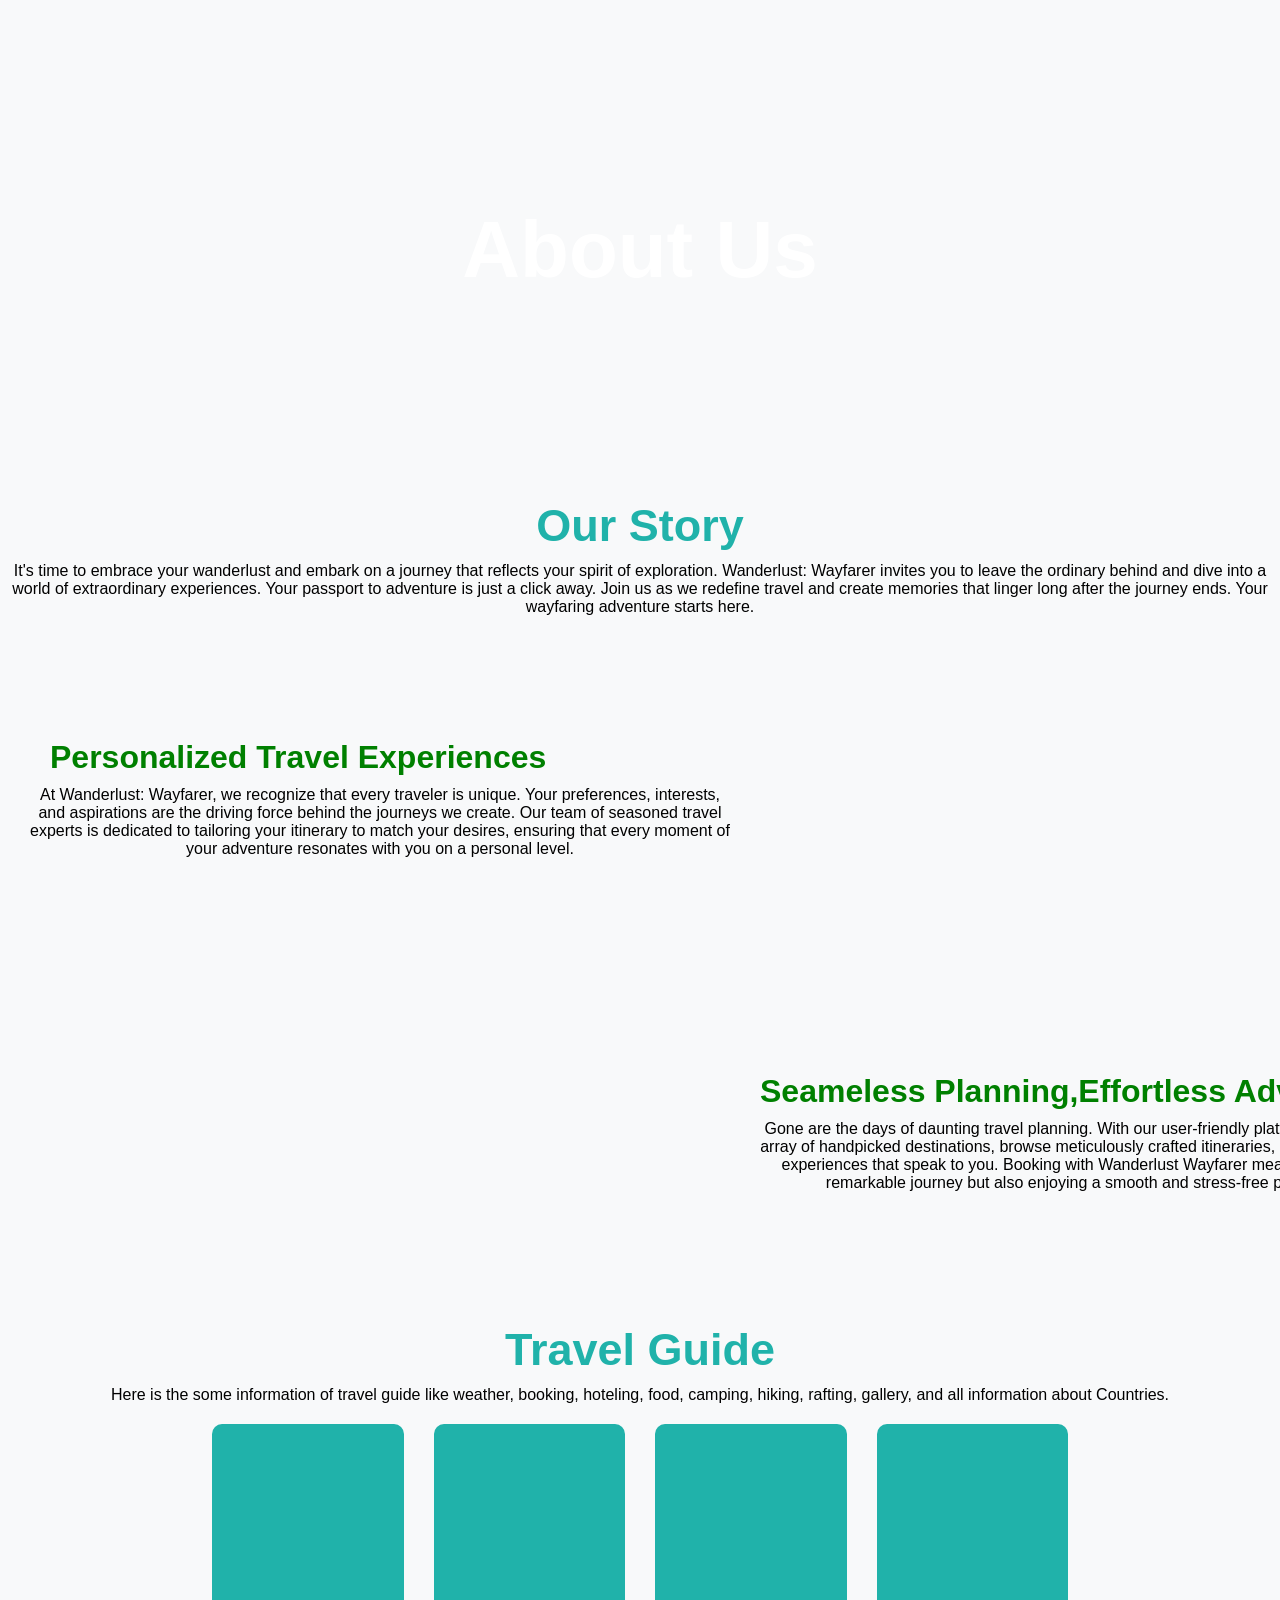
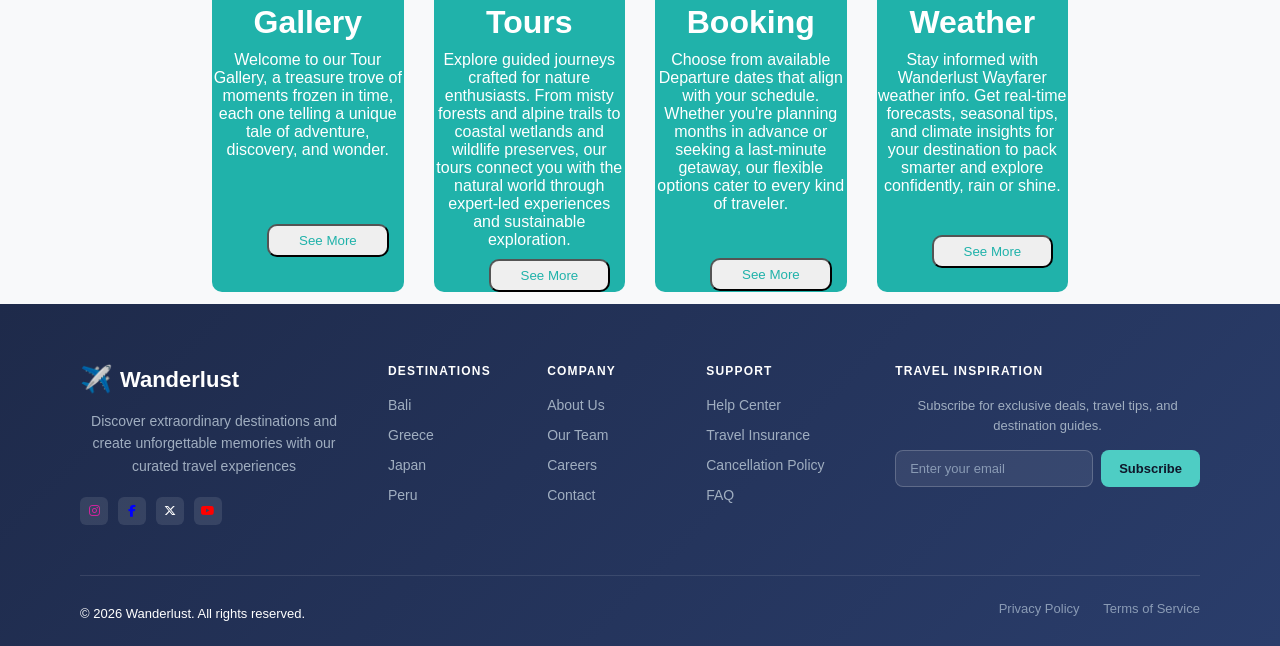
==== project1about.html @ 61381e54 "work" ====
<!DOCTYPE html>
<html lang="en">
<head>
    <meta charset="UTF-8">
    <meta name="viewport" content="width=device-width, initial-scale=1.0">
    <title>Document</title>
    <link rel="stylesheet" href="./project1about.css">
    <link rel="stylesheet" href="https://cdnjs.cloudflare.com/ajax/libs/font-awesome/6.5.0/css/all.min.css">
</head>
<body>
    


<!--first page-->


    <div class="about">
    <h1 style="font-size: 80px;color: white;">About Us</h1>
    </div>
    
    <div class="about1">
    <h1 style="text-align: center;color: lightseagreen;font-size: 45px;">Our Story</h1>
    <p style="text-align: center;margin-top: 10px;color: black;">It's time to embrace your wanderlust and embark on a journey that reflects your spirit of exploration. Wanderlust: Wayfarer invites you to leave the ordinary behind and dive into a world of extraordinary experiences. Your passport to adventure is just a click away. Join us as we redefine travel and create memories that linger long after the journey ends. Your wayfaring adventure starts here.</p>
    </div>

    <div class="about1img">
    <div class="abouttxt">
    <h1 style="color: green;margin-left: 20px;">Personalized Travel Experiences</h1>
    <p style="color: black;">At Wanderlust: Wayfarer, we recognize that every traveler is unique. Your preferences, interests, and aspirations are the driving force behind the journeys we create. Our team of seasoned travel experts is dedicated to tailoring your itinerary to match your desires, ensuring that every moment of your adventure resonates with you on a personal level.</p>
    </div>
    <div class="image1">
    <video autoplay muted loop style="width: 700px;height: 300px;">
    <source src="../../../cssimages/about1v.mp4">
    </video>
    </div>

    <div class="image2">
    <video autoplay muted loop style="width: 700px;height: 300px;">
    <source src="../../../cssimages/about2v.mp4">
    </video>
    </div>
    <div class="abouttxt">
    <h1 style="color: green;">Seameless Planning,Effortless Adventure</h1>
    <p style="color: black;">Gone are the days of daunting travel planning. With our user-friendly platform, you can explore an array of handpicked destinations, browse meticulously crafted itineraries, and effortlessly select the experiences that speak to you. Booking with Wanderlust Wayfarer means not only securing a remarkable journey but also enjoying a smooth and stress-free planning process</p>
    </div>
    </div>
<!--page 2-->
    <div class="travel">
    <h1 style="text-align: center;color:lightseagreen;font-size: 45px;">Travel Guide</h1>
    <p style="text-align: center;color: black;">Here is the some information of travel guide like weather, booking, hoteling, food, camping, hiking, rafting, gallery, and all information about Countries.</p>
    <div class="boxes">
    <div class="box1">
    <div class="box1img"></div>
    <div class="box1content">   
    <h1>Gallery</h1>
    <p>Welcome to our Tour Gallery, a treasure trove of moments frozen in time, each one telling a unique tale of adventure, discovery, and wonder.</p>
    <button style="margin-top: 65px;">See More</button>
    </div>
    </div>
    <div class="box2">
    <div class="box2img"></div>
    <h1>Tours</h1>
    <p>Explore guided journeys crafted for nature enthusiasts. From misty forests and alpine trails to coastal wetlands and wildlife preserves, our tours connect you with the natural world through expert-led experiences and sustainable exploration.</p>
    <button style="margin-top: 10px;">See More</button>
    </div>
    <div class="box3">
    <div class="box3img"></div>
    <h1>Booking</h1>
    <p>Choose from available Departure dates that align with your schedule. Whether you're planning months in advance or seeking a last-minute getaway, our flexible options cater to every kind of traveler.</p>
    <button style="margin-top: 45px;">See More</button>
    </div>
    <div class="box4">
    <div class="box4img"></div>
    <h1>Weather</h1>
    <p>Stay informed with Wanderlust Wayfarer weather info. Get real-time forecasts, seasonal tips, and climate insights for your destination to pack smarter and explore confidently, rain or shine.</p>
    <button style="margin-top: 40px;">See More</button>
    </div>
    </div>
    </div>


<!--footer section-->

    <footer class="wanderlust-footer">
  <div class="footer-container">
    
    <!-- Column 1: Logo & About -->
    <div class="footer-col about-col">
      <div class="footer-logo">
        <span class="logo-icon">✈️</span> Wanderlust
      </div>
      <p class="footer-desc">
        Discover extraordinary destinations and create unforgettable memories with our curated travel experiences
      </p>
      <div class="social-icons">
  <a href="#"><i class="fab fa-instagram"></i></a>
  <a href="#"><i class="fab fa-facebook-f"></i></a>
  <a href="#"><i class="fab fa-x-twitter"></i></a>
  <a href="#"><i class="fab fa-youtube"></i></a>
</div>
    </div>

    <!-- Column 2: Destinations -->
    <div class="footer-col">
      <h4>DESTINATIONS</h4>
      <ul>
        <li><a href="#">Bali</a></li>
        <li><a href="#">Greece</a></li>
        <li><a href="#">Japan</a></li>
        <li><a href="#">Peru</a></li>
      </ul>
    </div>

    <!-- Column 3: Company -->
    <div class="footer-col">
      <h4>COMPANY</h4>
      <ul>
        <li><a href="about.html">About Us</a></li>
        <li><a href="#">Our Team</a></li>
        <li><a href="#">Careers</a></li>
        <li><a href="contact.html">Contact</a></li>
      </ul>
    </div>

    <!-- Column 4: Support -->
    <div class="footer-col">
      <h4>SUPPORT</h4>
      <ul>
        <li><a href="#">Help Center</a></li>
        <li><a href="#">Travel Insurance</a></li>
        <li><a href="#">Cancellation Policy</a></li>
        <li><a href="#">FAQ</a></li>
      </ul>
    </div>

    <!-- Column 5: Travel Inspiration -->
    <div class="footer-col newsletter-col">
      <h4>TRAVEL INSPIRATION</h4>
      <p>Subscribe for exclusive deals, travel tips, and destination guides.</p>
      <div class="subscribe-box">
        <input type="email" placeholder="Enter your email">
        <button type="submit">Subscribe</button>
      </div>
    </div>

  </div>

  <div class="footer-bottom">
    <p>© 2026 Wanderlust. All rights reserved.</p>
    <div class="bottom-links">
      <a href="#">Privacy Policy</a>
      <a href="#">Terms of Service</a>
    </div>
  </div>
</footer>

   </body>
   </html>
---- project1about.css ----
*{
    margin: 0;
    padding: 0;
    box-sizing: border-box;
}
.about{
    height: 500px;
    width: 100%;
    background-image: url(../../../cssimages/about.jpg);
    background-repeat: no-repeat;
    background-size: cover;
    background-position: center;

    display: flex;
    justify-content: center;
    align-items: center;
}
.about1img{
    display: grid;
    grid-template-columns:1fr 1fr;
    gap: 30px;
    align-items: center;
    padding: 30px;
    
}

/*.image1video{
    width: 100%;
    height: 400px;
    object-fit: cover;
    border-radius: 10px;
}*/
.about1img .image1{
    
    background-repeat: no-repeat;
    background-size: cover;
    background-position: center;

}
.about1img .image2{
    
    background-repeat: no-repeat;
    background-size: cover;
    background-position: center;

}
.image1 .image2{
    display: flex;
    align-items: center;
    justify-content: space-between;
    gap: 30px;
    margin: 50px 0;
}
.boxes{
    height: 500px;
    width: 70%;
    /*border: 2px solid black;*/
    display: grid;
    grid-template-columns: repeat(4,1fr);
    gap: 30px;
    padding: 20px;
    margin: auto;
    position: relative;
}
.boxes .box1{
    background-color: lightseagreen;
    /*border: 2px solid green;*/
    border-radius: 10px;
}
.boxes .box2{
    background-color: lightseagreen;
    /*border: 2px solid green;*/
    border-radius: 10px;
}
.boxes .box3{
    background-color: lightseagreen;
    /*border: 2px solid green;*/
    border-radius: 10px;
}
.boxes .box4{
    background-color: lightseagreen;
    /*border: 2px solid green;*/
    border-radius: 10px;
}
.travel h1,p{
    color: white;
    text-align: center;
    margin-top: 10px;
}
.travel button{
    padding: 7px 30px;
    border-radius: 10px;
    margin-left: 55px;
    color:lightseagreen;
    text-align: center;
}
.boxes .box1img{
    height: 150px;
    width: 150px;
    background-image: url(../../../cssimages/gallery1.jpg);
    background-repeat: no-repeat;
    background-size: cover;
    background-position: center;
    border-radius: 50%;
    margin: auto;
    margin-top: 20px;
}
/*.box1content{
    position: absolute;
    top: 50px;
    left: 0;
}*/
.boxes .box2img{
    height: 150px;
    width: 150px;
    background-image: url(../../../cssimages/booking1.jpg);
    background-repeat: no-repeat;
    background-size: cover;
    background-position: center;
    border-radius: 50%;
    margin: auto;
    margin-top: 20px;
}
.boxes .box3img{
    height: 150px;
    width: 150px;
    background-image: url(../../../cssimages/tour1.jpg);
    background-repeat: no-repeat;
    background-size: cover;
    background-position: center;
    border-radius: 50%;
    margin: auto;
    margin-top: 20px;
}
.boxes .box4img{
    height: 150px;
    width: 150px;
    background-image: url(../../../cssimages/weather1.jpg);
    background-repeat: no-repeat;
    background-size: cover;
    background-position: center;
    border-radius: 50%;
    margin: auto;
    margin-top: 20px;
}



* {
  margin: 0;
  padding: 0;
  box-sizing: border-box;
  font-family: 'Poppins', sans-serif;
}

body {
  background: #f8f9fa;
  overflow-x: hidden;
}

/* ===== 1. GLASS PILL NAVBAR ====*/
nav, .glass-navbar {
  position: fixed ;
  top: 20px ;
  left: 50% ;
  transform: translateX(-50%) ;
  width: 92% ;
  max-width: 1350px;
  height: 72px;
  background: rgba(255, 255, 255, 0.75);
  backdrop-filter: blur(20px);
  -webkit-backdrop-filter: blur(20px);
  border-radius: 50px;
  border: 1px solid rgba(255,255,255,0.5);
  display: flex ;
  justify-content: space-between;
  align-items: center;
  padding: 0 25px;
  z-index: 9999 ;
  box-shadow: 0 8px 32px rgba(0,0,0,0.08) ;
}

nav .logo {
  font-weight: 700;
  font-size: 20px;
  color: #1a2a3a;
}

nav ul {
  display: flex;
  list-style: none;
  gap: 30px;
}

nav ul li a {
  text-decoration: none;
  color: #333;
  font-weight: 500;
  padding: 8px 18px;
  border-radius: 20px;
  transition: 0.3s;
}

nav ul li a.active, nav ul li a:hover {
  background: #5ab0a0;
  color: white;
}

nav .nav-btns {
  display: flex;
  gap: 10px;
}

nav .login-btn {
  background: #1a202c;
  color: white;
  border: none;
  padding: 10px 22px;
  border-radius: 20px;
  cursor: pointer;
}

/* ===== (1st Page) ===== */
.hero {
  margin-top: 110px;
  height: 85vh;
  background: url('your-lake-image.jpg') center/cover no-repeat;
  border-radius: 30px;
  margin-left: 2%;
  margin-right: 2%;
  display: flex;
  flex-direction: column;
  justify-content: center;
  align-items: center;
  text-align: center;
  color: white;
}

.hero h1 {
  font-size: 60px;
  font-weight: 800;
  line-height: 1.1;
  text-shadow: 0 2px 20px rgba(0,0,0,0.3);
}

.hero p {
  margin-top: 15px;
  font-size: 18px;
  opacity: 0.9;
}

.hero .cta-btn {
  margin-top: 25px;
  background: #5ab0a0;
  color: white;
  padding: 14px 32px;
  border: none;
  border-radius: 30px;
  font-size: 16px;
  cursor: pointer;
}

/* =====  (2nd, 3rd Page) ===== */
.inner-hero {
  margin-top: 110px;
  height: 55vh;
  background: center/cover no-repeat;
  border-radius: 30px;
  margin-left: 2%;
  margin-right: 2%;
  display: flex;
  flex-direction: column;
  justify-content: center;
  align-items: center;
  color: white;
}

.inner-hero h1 {
  font-size: 70px;
  font-weight: 800;
}



/* ===== WANDERLUST FOOTER */
.wanderlust-footer {
  background: linear-gradient(135deg, #1e2a4a 0%, #2a3d6b 100%);
  color: #ffffff;
  padding: 60px 80px 25px 80px;
  font-family: 'Poppins', sans-serif;
}

.footer-container {
  display: grid;
  grid-template-columns: 1.8fr 0.8fr 0.8fr 1fr 1.5fr;
  gap: 40px;
  max-width: 1400px;
  margin: 0 auto;
}

.footer-logo {
  font-size: 22px;
  font-weight: 700;
  margin-bottom: 15px;
  display: flex;
  align-items: center;
  gap: 8px;
}

.logo-icon {
  font-size: 26px;
}

.footer-desc {
  color: #a0aec0;
  font-size: 14px;
  line-height: 1.6;
  margin-bottom: 20px;
  max-width: 280px;
}

.social-icons {
  display: flex;
  gap: 10px;
}

.social-icons a {
  width: 28px;
  height: 28px;
  background: rgba(255,255,255,0.1);
  border-radius: 6px;
  display: flex;
  align-items: center;
  justify-content: center;
  color: #fff;
  text-decoration: none;
  font-size: 12px;
}

.footer-col h4 {
  font-size: 12px;
  font-weight: 700;
  letter-spacing: 1.2px;
  margin-bottom: 18px;
  color: #ffffff;
}

.footer-col ul {
  list-style: none;
  padding: 0;
}

.footer-col ul li {
  margin-bottom: 12px;
}

.footer-col ul li a {
  color: #a0aec0;
  text-decoration: none;
  font-size: 14px;
  transition: 0.3s;
}

.footer-col ul li a:hover {
  color: #ffffff;
}

.newsletter-col p {
  color: #a0aec0;
  font-size: 13px;
  line-height: 1.5;
  margin-bottom: 15px;
}

.subscribe-box {
  display: flex;
  gap: 8px;
}

.subscribe-box input {
  flex: 1;
  padding: 10px 14px;
  background: rgba(255,255,255,0.08);
  border: 1px solid rgba(255,255,255,0.2);
  border-radius: 8px;
  color: white;
  outline: none;
  font-size: 13px;
}

.subscribe-box input::placeholder {
  color: #8a9bb5;
}

.subscribe-box button {
  background: #4ecdc4;
  color: #0f172a;
  border: none;
  padding: 10px 18px;
  border-radius: 8px;
  font-weight: 600;
  font-size: 13px;
  cursor: pointer;
  transition: 0.3s;
}

.subscribe-box button:hover {
  background: #3dbbb3;
}

.footer-bottom {
  margin-top: 50px;
  padding-top: 20px;
  border-top: 1px solid rgba(255,255,255,0.1);
  display: flex;
  justify-content: space-between;
  align-items: center;
  font-size: 13px;
  color: #8a9bb5;
}

.footer-bottom .bottom-links a {
  color: #8a9bb5;
  text-decoration: none;
  margin-left: 20px;
}

.footer-bottom .bottom-links a:hover {
  color: white;
}

/* Mobile responsive */
@media (max-width: 900px) {
  .footer-container {
    grid-template-columns: 1fr 1fr;
  }
  .wanderlust-footer{
    padding: 40px 20px;
  }
}
.fa-instagram{
    color: #d6249f;
}
.fa-facebook-f{
    color:blue;
}
.fa-x-twitter{
    color:white;
}
.fa-youtube{
    color: red;
}
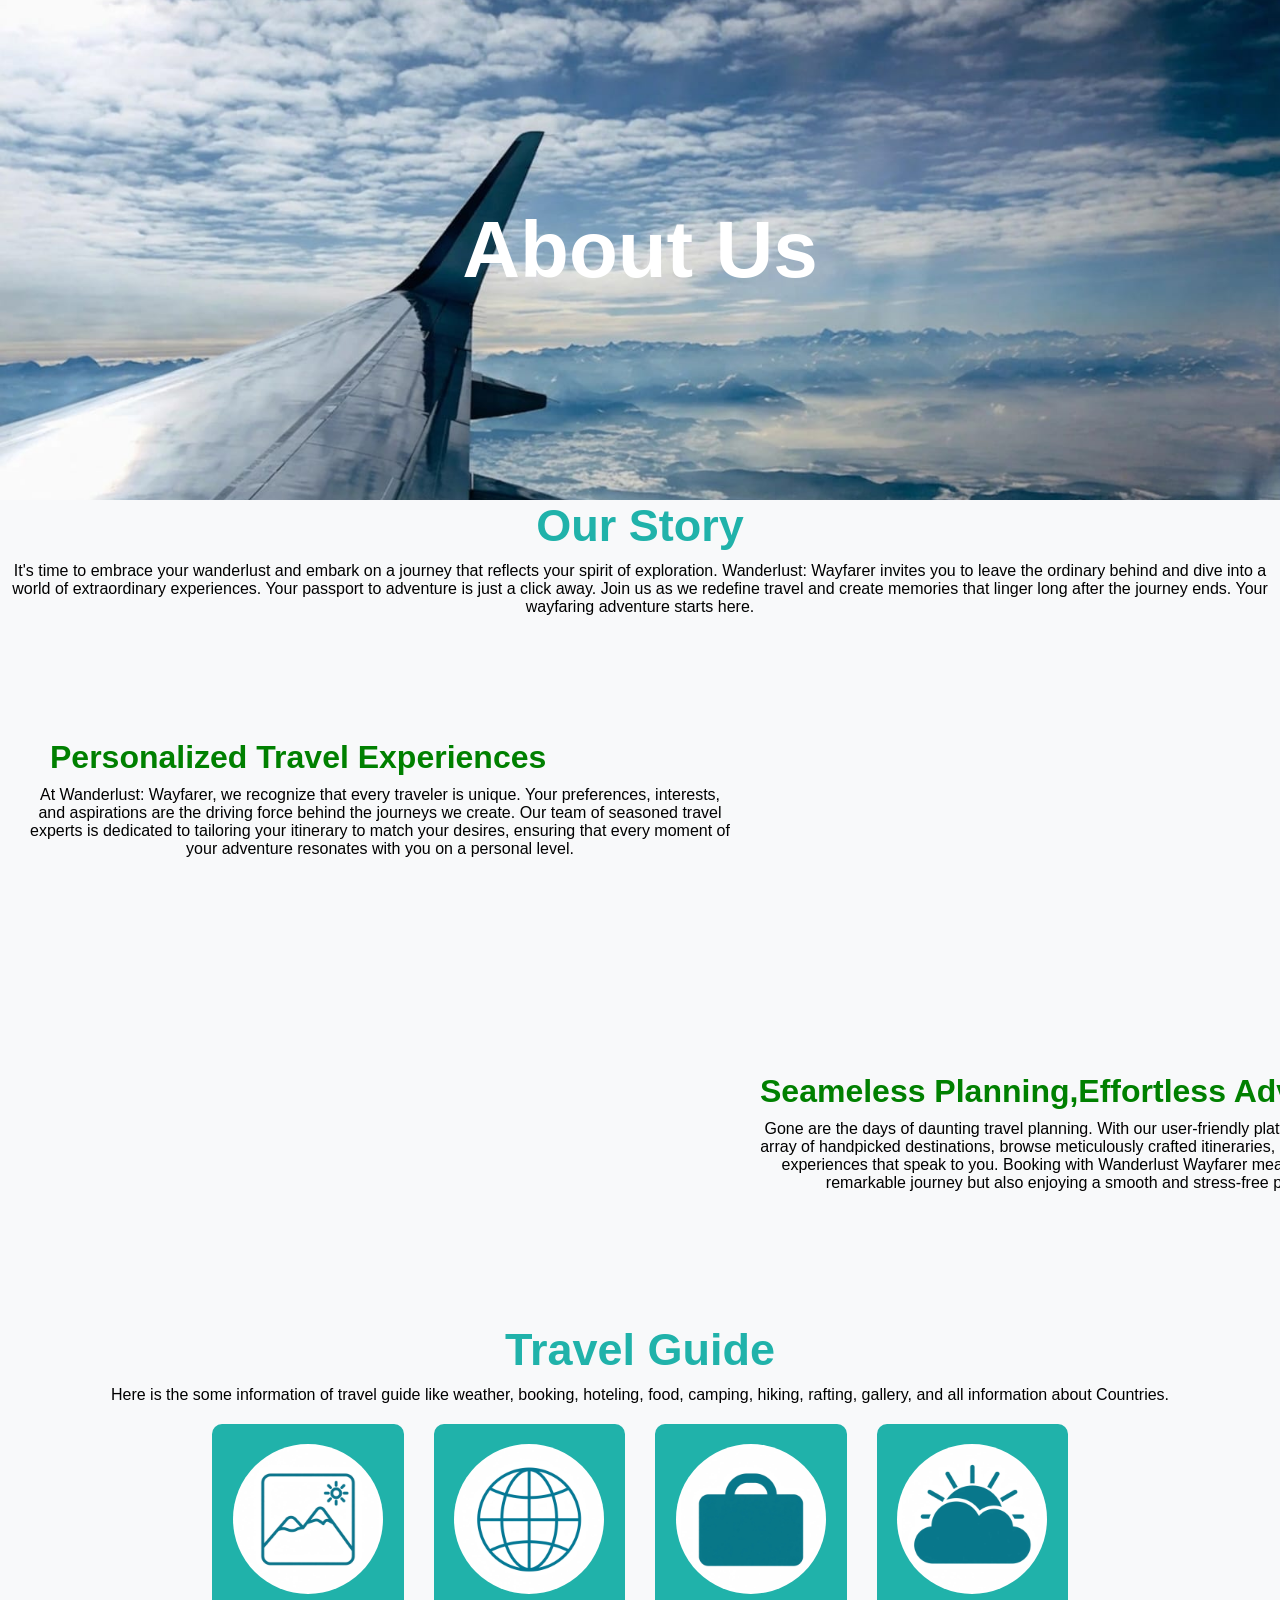
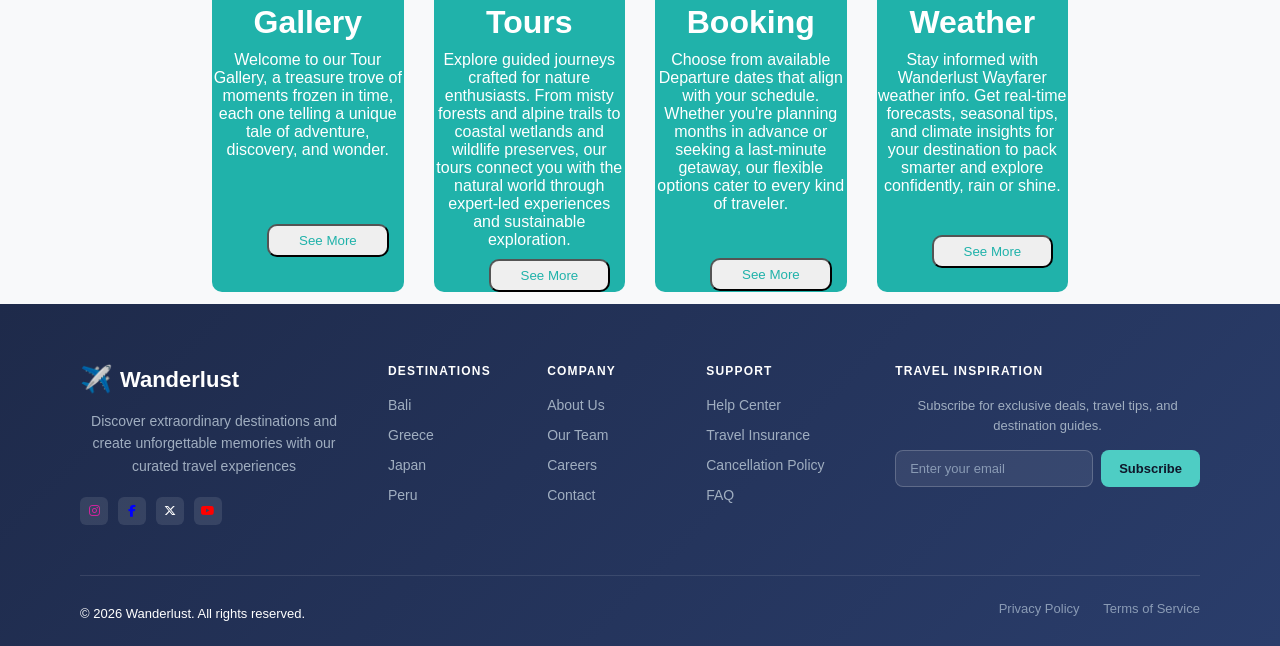
==== commit 63e8dfc1: "work" ====
--- a/project1about.html
+++ b/project1about.html
@@ -30,13 +30,13 @@
     </div>
     <div class="image1">
     <video autoplay muted loop style="width: 700px;height: 300px;">
-    <source src="../../../cssimages/about1v.mp4">
+    <source src="./images/about1v.mp4">
     </video>
     </div>
 
     <div class="image2">
     <video autoplay muted loop style="width: 700px;height: 300px;">
-    <source src="../../../cssimages/about2v.mp4">
+    <source src="./images/about2v.mp4">
     </video>
     </div>
     <div class="abouttxt">
--- a/project1about.css
+++ b/project1about.css
@@ -6,7 +6,7 @@
 .about{
     height: 500px;
     width: 100%;
-    background-image: url(../../../cssimages/about.jpg);
+    background-image: url(./images/about.jpg);
     background-repeat: no-repeat;
     background-size: cover;
     background-position: center;
@@ -97,7 +97,7 @@
 .boxes .box1img{
     height: 150px;
     width: 150px;
-    background-image: url(../../../cssimages/gallery1.jpg);
+    background-image: url(./images/gallery1.jpg);
     background-repeat: no-repeat;
     background-size: cover;
     background-position: center;
@@ -113,7 +113,7 @@
 .boxes .box2img{
     height: 150px;
     width: 150px;
-    background-image: url(../../../cssimages/booking1.jpg);
+    background-image: url(./images/booking1.jpg);
     background-repeat: no-repeat;
     background-size: cover;
     background-position: center;
@@ -124,7 +124,7 @@
 .boxes .box3img{
     height: 150px;
     width: 150px;
-    background-image: url(../../../cssimages/tour1.jpg);
+    background-image: url(./images/tour1.jpg);
     background-repeat: no-repeat;
     background-size: cover;
     background-position: center;
@@ -135,7 +135,7 @@
 .boxes .box4img{
     height: 150px;
     width: 150px;
-    background-image: url(../../../cssimages/weather1.jpg);
+    background-image: url(./images/weather1.jpg);
     background-repeat: no-repeat;
     background-size: cover;
     background-position: center;
